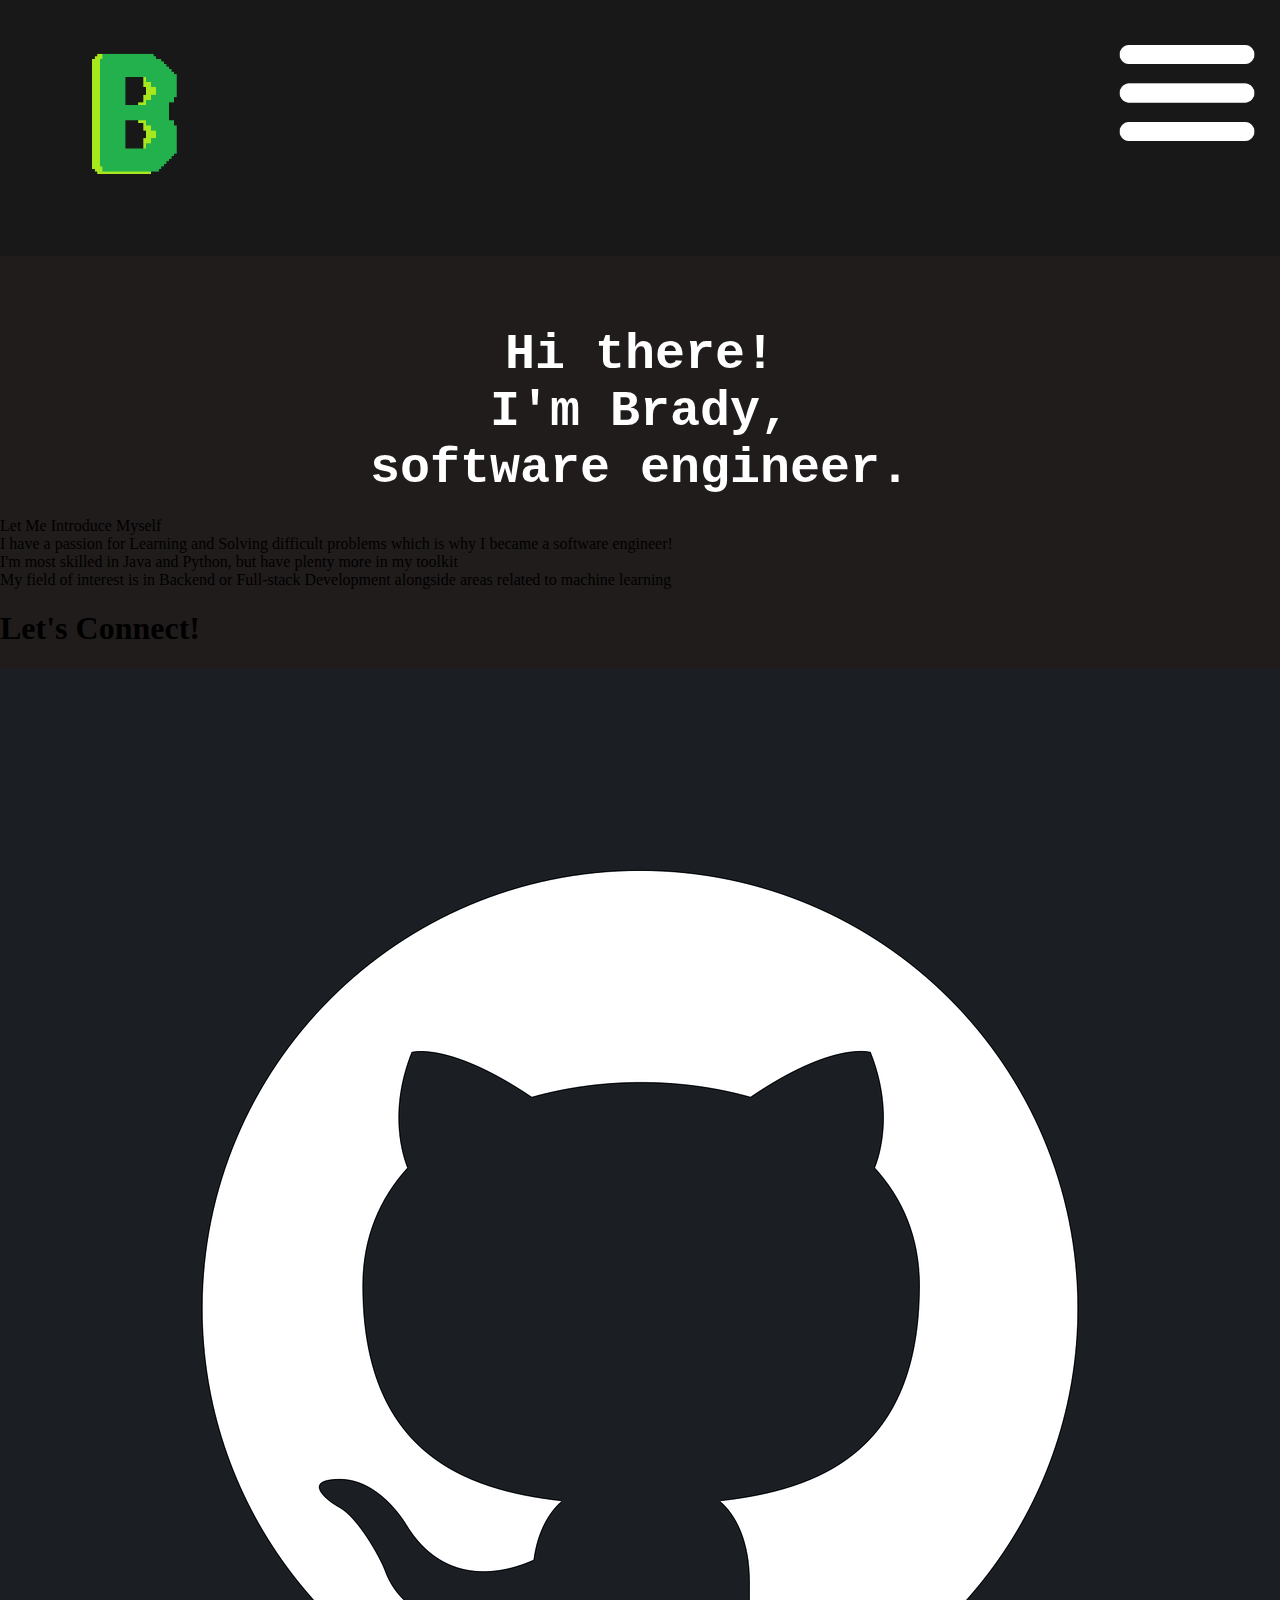
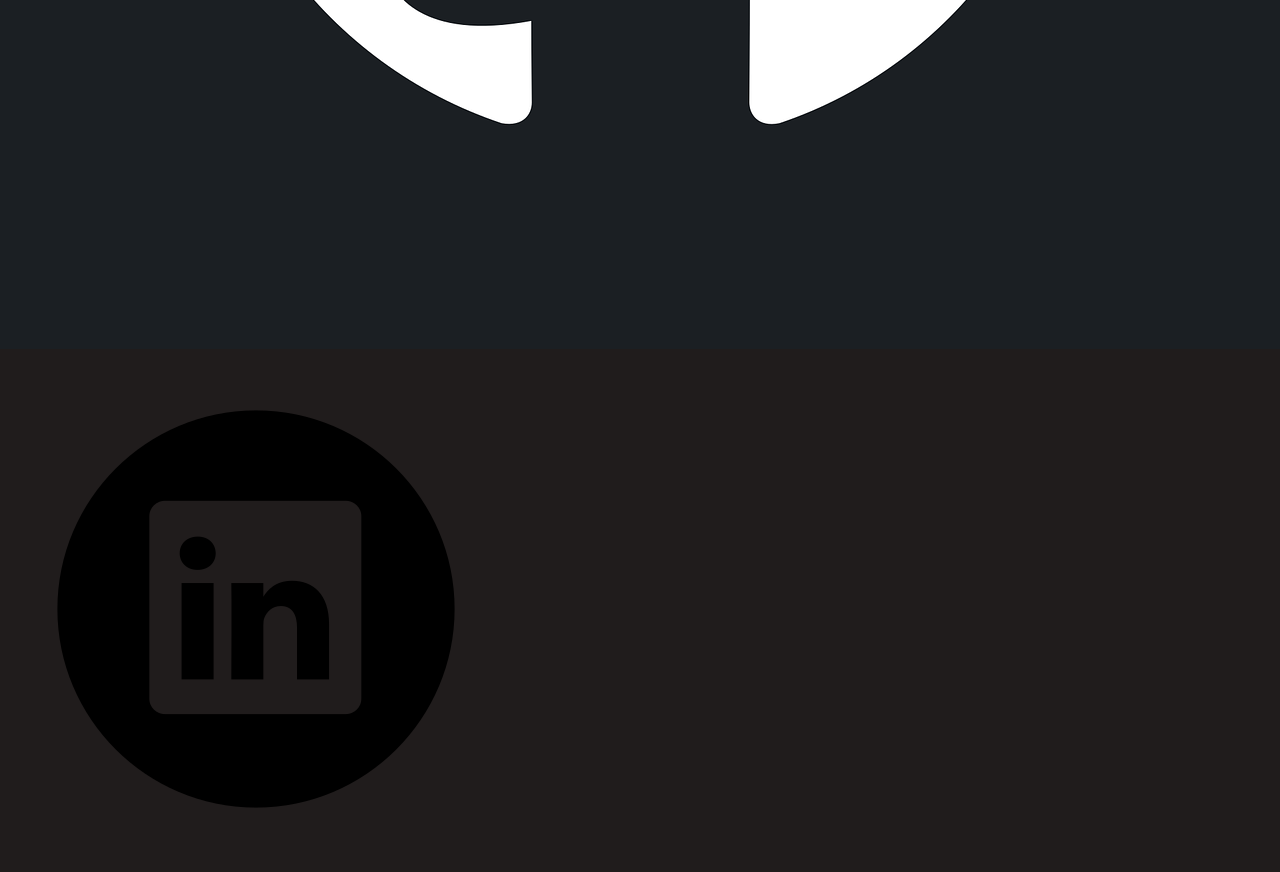
==== HTML/index.html @ 1a599a8c "update index and animation" ====
<!DOCTYPE html>
<html lang="en">
<head>
    <meta charset="UTF-8">
    <meta name="viewport" content="width=device-width, initial-scale=1.0">
    <title>Braydon Higgins</title>
    <link rel="icon" href="../Assets/favicon.ico" type="image/x-icon">
    <link rel="stylesheet" href="../CSS/main.css">
</head>
<body>
    <div class="TopNav">
        <div class="container">
            <img src="..\Assets\logo.png" alt="logo" class="logo">
            <img id="mobile-menu" class="mobile-menu" src="../Assets/menu-icon.png" alt="Open Navigation">
            
            <nav>
                <img id="mobile-exit" class="mobile-menu-exit" src="../Assets/exit-icon.png" alt="close navigation">

                <ul class="primary-nav">
                    <li><a href="#"><img src="../Assets/home-icon.png" alt="home icon"><span>Home</span></a>
                    </li>
                    <li><a href="../HTML/experience.html"><img src="../Assets/experience-icon.png" alt="work experience icon"><span>Work Experience</span></a>
                    </li>
                    <li><a href="../HTML/about.html"> <img src="..\Assets\about-me-icon.png" alt="about me icon"><span>About Me</span></a>
                    </li>
                    <li><a href="../HTML/contact.html"> <img src="../Assets/contact-me-icon.png" alt="contact me icon"><span>Contact Me</span></a>
                    </li>
                    <li><a href="https://github.com/Brady-Higgins/Brady-Higgins.github.io"><img src="../Assets/code-icon.png" alt="source code icon"><span>Code</span></a></li>
                </ul>

                
            </nav>
        </div>
    </div>

    <section class="hero">
        <div class="container">
            <div class="left-column" style="--n:53">
                <div class="body-text">
                <span class="type" onAnimationEnd="showAfter()">Hi there!<br>I'm Brady,<br>software engineer.</span>
            </div>
            <div class="show-after">
            <h2>Undergraduate CS Student at UMN</h2>
            </div>
            </div>
        </div>
    </section>
    <section class="Intro">
        <div class="container">
            <div class="text-line">Let Me <span>Introduce</span> Myself</div>
            <div class="text-line">I have a passion for <span>Learning</span> and <span>Solving</span> difficult problems which is why I became a software engineer!</div>
            <div class="text-line">I'm most skilled in <span>Java and Python</span>, but have plenty more in my toolkit</div>
            <div class="text-line">My field of interest is in <span>Backend or Full-stack Development</span> alongside areas related to machine learning</div>
        </div>
    </section>
    <section class="Connect">
        <div class="container">
            <h1>Let's Connect!</h1>
            <ul>
                <li>
                    <a href="https://github.com/Brady-Higgins">
                    <img src="../Assets/github-logo.png" alt="github logo"></a>
                </li>
                <li>
                    <a href="https://www.linkedin.com/in/braydon-higgins-075858278/">
                    <img src="../Assets/linkedin-icon.png" alt=""></a>
                </li>
            </ul>
        </div>
    </section>

<script>
function showAfter() {
      document.querySelector('.show-after').classList.add('show-after');
    }
</script>
</body>
</html>
---- CSS/main.css ----
body {
  background: #201c1c;
  margin: 0;
  font-family: "Roboto";
}

.TopNav {
  background-color: rgb(24, 24, 24);
}
.TopNav .logo {
  width: 20%;
  height: 20%;
}
.TopNav nav {
  display: none;
}
.TopNav .container {
  display: flex;
  place-content: space-between;
}
.TopNav .mobile-menu {
  filter: invert(100%);
  padding: 1em 1em 0 0;
  width: 12%;
  height: 12%;
  cursor: pointer;
}

ul {
  list-style-type: none;
  padding: 0;
  margin: 0;
}

.hero .left-column {
  margin-top: 1em;
  text-align: center;
  font-family: monospace;
  font-weight: 700;
  font-size: 50px;
  padding: 20px;
  background: #201c1c;
  color: #ffffff;
}
.hero .type {
  color: rgba(0, 0, 0, 0);
  background: linear-gradient(-90deg, #ffffff 5px, rgba(0, 0, 0, 0) 0) 10px 0, linear-gradient(#ffffff 0 0) 0 0;
  background-size: calc(var(--n) * 1ch) 200%;
  -webkit-background-clip: padding-box, text;
  background-clip: padding-box, text;
  background-repeat: no-repeat;
  animation: b 0.7s infinite steps(1), t calc(var(--n) * 0.3s) steps(var(--n)) forwards;
}
@keyframes t {
  from {
    background-size: 0 200%;
  }
}
@keyframes b {
  50% {
    background-position: 0 -100%, 0 0;
  }
}
.hero h2 {
  display: none;
  font-family: monospace;
  font-weight: 700;
  font-size: 50px;
  color: rgb(106, 104, 104);
}/*# sourceMappingURL=main.css.map */
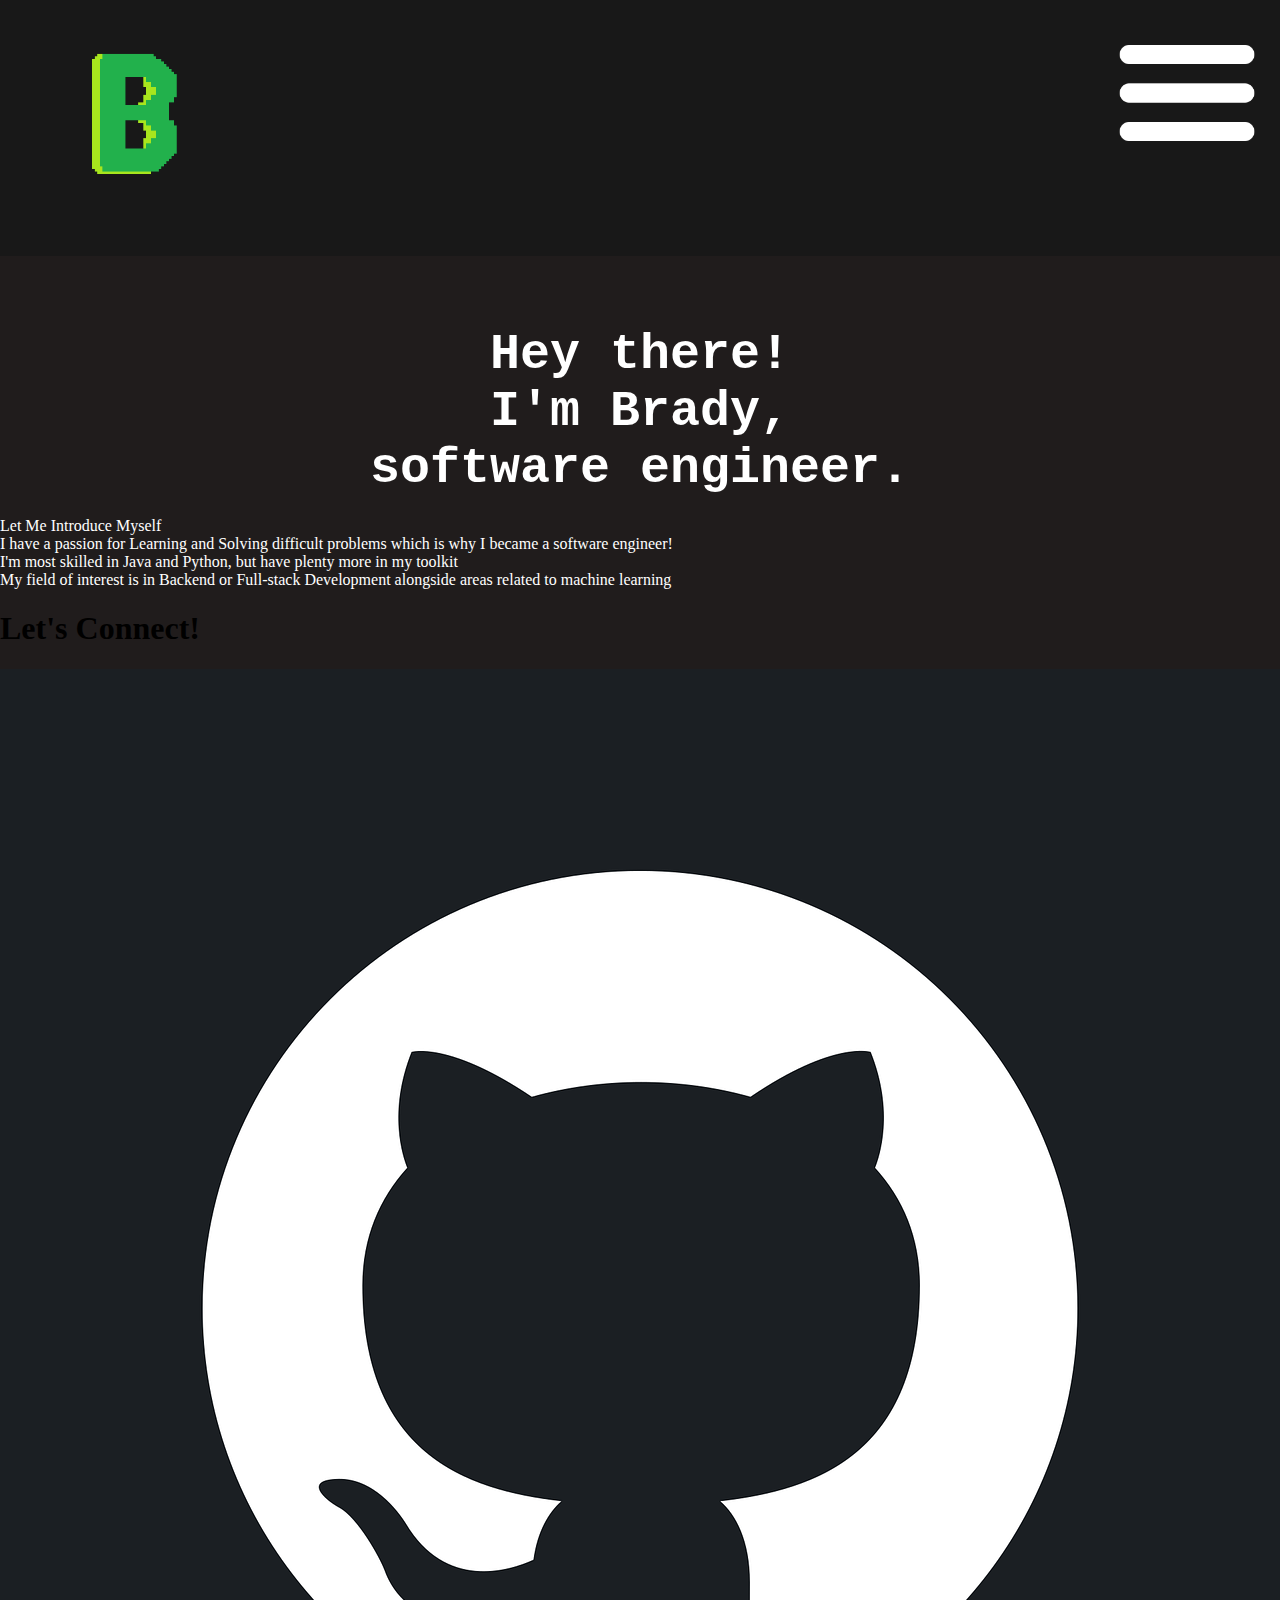
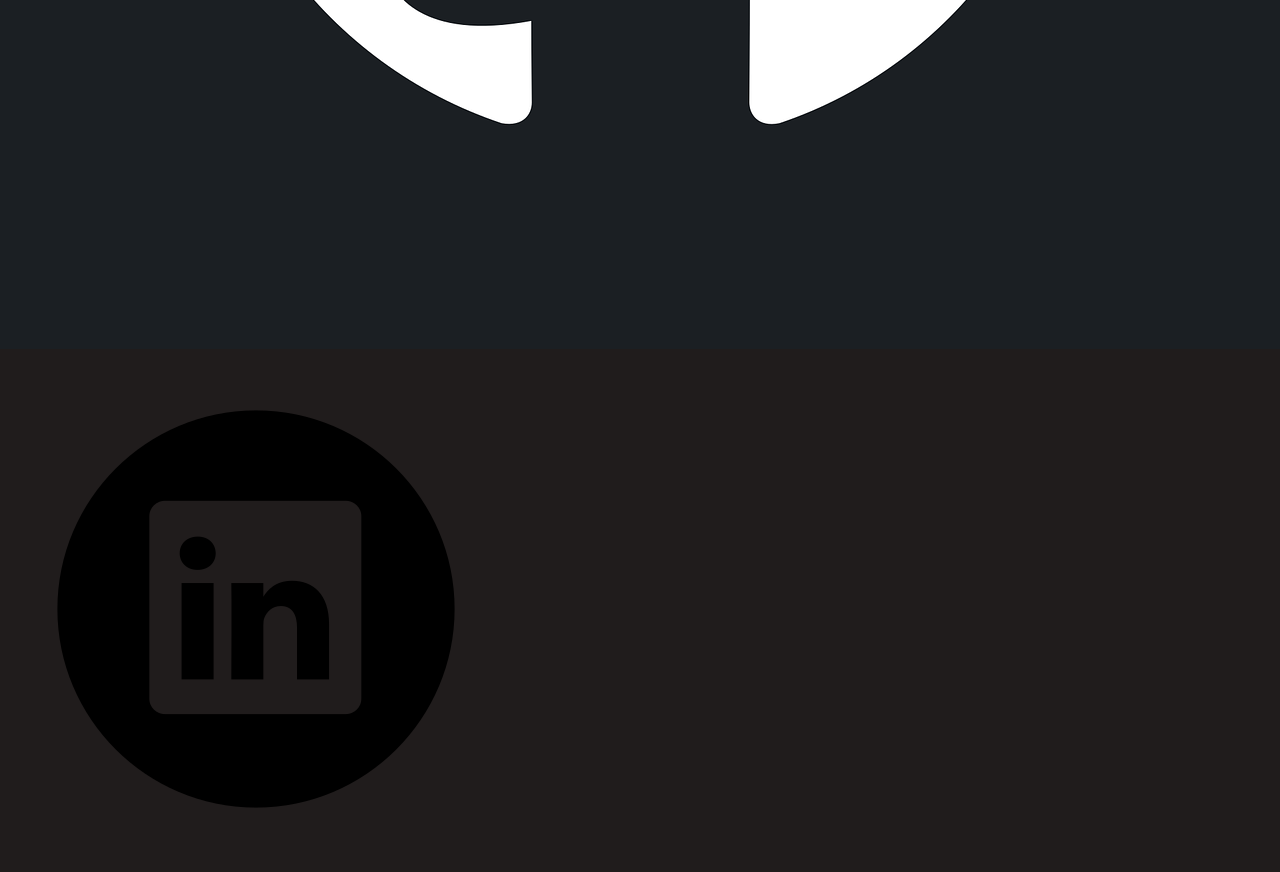
==== commit c140845f: "animation tweak" ====
--- a/HTML/index.html
+++ b/HTML/index.html
@@ -36,11 +36,12 @@
     <section class="hero">
         <div class="container">
             <div class="left-column" style="--n:53">
-                <div class="body-text">
-                <span class="type" onAnimationEnd="showAfter()">Hi there!<br>I'm Brady,<br>software engineer.</span>
+            <div class="body-text">
+                <span class="type" onAnimationEnd="showAfter()">Hey there!<br>I'm Brady,<br>software engineer.</span>
             </div>
             <div class="show-after">
-            <h2>Undergraduate CS Student at UMN</h2>
+                <a href="contact.html"><h2 class="contact-me">Contact Me</h2></a>
+                <h2 class="school">Undergraduate CS Student at UMN</h2>
             </div>
             </div>
         </div>
@@ -69,10 +70,18 @@
         </div>
     </section>
 
-<script>
-function showAfter() {
-      document.querySelector('.show-after').classList.add('show-after');
-    }
-</script>
+    <script>
+
+        const delay = 9500;
+        
+        //add visble after time delay
+        function showAfter() {
+            setTimeout(() => {
+                document.querySelector('.show-after').classList.add('visible');
+            }, delay);
+        }
+        //call once page loads
+        document.addEventListener('DOMContentLoaded', showAfter);
+    </script>
 </body>
 </html>
--- a/CSS/main.css
+++ b/CSS/main.css
@@ -32,6 +32,10 @@
   margin: 0;
 }
 
+.hero {
+  padding: 0;
+  margin: 0;
+}
 .hero .left-column {
   margin-top: 1em;
   text-align: center;
@@ -49,7 +53,7 @@
   -webkit-background-clip: padding-box, text;
   background-clip: padding-box, text;
   background-repeat: no-repeat;
-  animation: b 0.7s infinite steps(1), t calc(var(--n) * 0.3s) steps(var(--n)) forwards;
+  animation: b 0.7s infinite steps(1), t calc(var(--n) * 0.24s) steps(var(--n)) forwards;
 }
 @keyframes t {
   from {
@@ -61,10 +65,54 @@
     background-position: 0 -100%, 0 0;
   }
 }
-.hero h2 {
+.hero .show-after {
   display: none;
+}
+.hero .show-after.visible {
+  display: block;
+}
+.hero .contact-me {
   font-family: monospace;
   font-weight: 700;
-  font-size: 50px;
+  font-size: 30px;
+  color: rgb(255, 255, 255);
+  position: relative;
+}
+.hero .contact-me::before,
+.hero .contact-me::after {
+  cursor: pointer;
+  content: "Contact Me";
+  position: absolute;
+  background-color: rgb(234, 160, 21);
+  border: 2px solid rgb(234, 160, 21);
+}
+.hero .contact-me::before {
+  top: -5px;
+  left: -5px;
+  width: 100%;
+  height: 100%;
+  box-sizing: border-box;
+}
+.hero .contact-me::after {
+  top: -5px;
+  left: -5px;
+  width: 100%;
+  height: 100%;
+  box-sizing: border-box;
+}
+.hero .school {
+  font-family: monospace;
+  font-weight: 700;
+  font-size: 30px;
   color: rgb(106, 104, 104);
+}
+.hero h2 {
+  font-family: monospace;
+  font-weight: 700;
+  font-size: 30px;
+  color: rgb(106, 104, 104);
+}
+
+.Intro .text-line {
+  color: white;
 }/*# sourceMappingURL=main.css.map */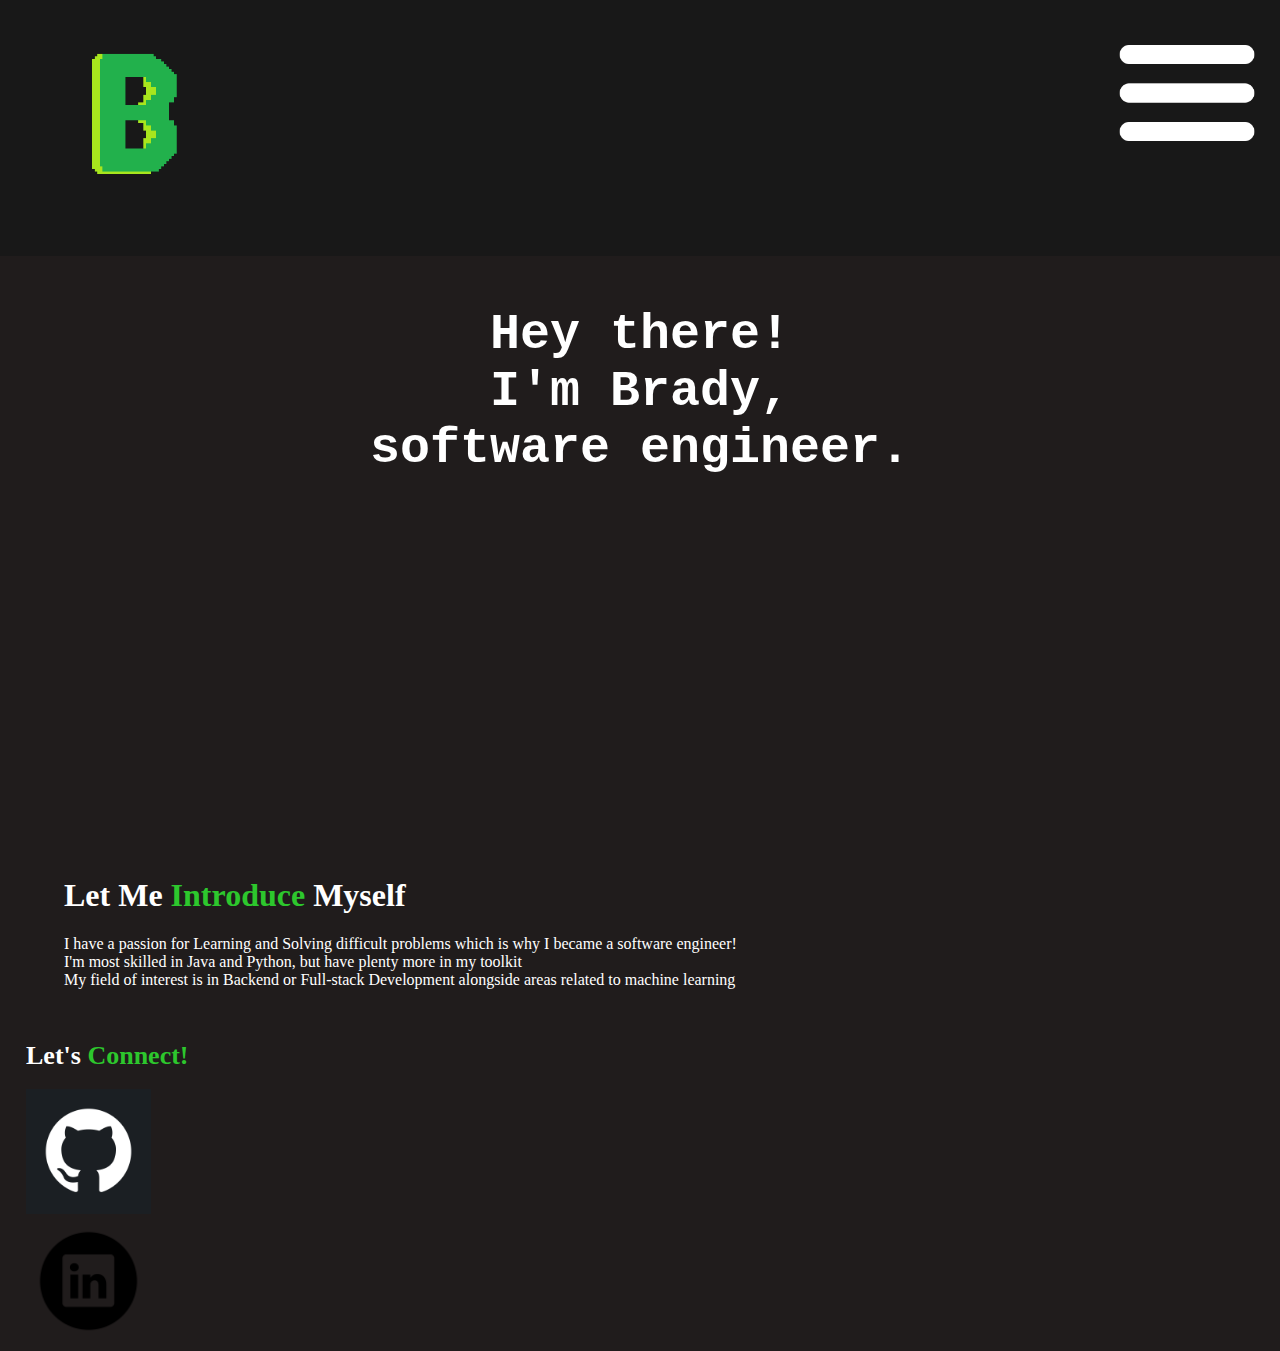
==== commit 25c1b122: "index update, el below animation" ====
--- a/HTML/index.html
+++ b/HTML/index.html
@@ -48,7 +48,7 @@
     </section>
     <section class="Intro">
         <div class="container">
-            <div class="text-line">Let Me <span>Introduce</span> Myself</div>
+            <h1>Let Me <span>Introduce</span> Myself</h1>
             <div class="text-line">I have a passion for <span>Learning</span> and <span>Solving</span> difficult problems which is why I became a software engineer!</div>
             <div class="text-line">I'm most skilled in <span>Java and Python</span>, but have plenty more in my toolkit</div>
             <div class="text-line">My field of interest is in <span>Backend or Full-stack Development</span> alongside areas related to machine learning</div>
@@ -56,15 +56,15 @@
     </section>
     <section class="Connect">
         <div class="container">
-            <h1>Let's Connect!</h1>
+            <h1>Let's <span>Connect!</span></h1>
             <ul>
                 <li>
                     <a href="https://github.com/Brady-Higgins">
-                    <img src="../Assets/github-logo.png" alt="github logo"></a>
+                    <img  class="github-icon" src="../Assets/github-logo.png" alt="github logo"></a>
                 </li>
                 <li>
                     <a href="https://www.linkedin.com/in/braydon-higgins-075858278/">
-                    <img src="../Assets/linkedin-icon.png" alt=""></a>
+                    <img class="linkedin-icon" src="../Assets/linkedin-icon.png" alt=""></a>
                 </li>
             </ul>
         </div>
--- a/CSS/main.css
+++ b/CSS/main.css
@@ -1,3 +1,7 @@
+:root {
+  --primary-color: rgb(45, 199, 45);
+}
+
 body {
   background: #201c1c;
   margin: 0;
@@ -38,11 +42,12 @@
 }
 .hero .left-column {
   margin-top: 1em;
+  width: 100%;
   text-align: center;
   font-family: monospace;
   font-weight: 700;
   font-size: 50px;
-  padding: 20px;
+  padding: 0;
   background: #201c1c;
   color: #ffffff;
 }
@@ -67,38 +72,22 @@
 }
 .hero .show-after {
   display: none;
+  position: absolute;
 }
 .hero .show-after.visible {
   display: block;
 }
 .hero .contact-me {
+  width: 50%;
   font-family: monospace;
   font-weight: 700;
   font-size: 30px;
   color: rgb(255, 255, 255);
   position: relative;
-}
-.hero .contact-me::before,
-.hero .contact-me::after {
-  cursor: pointer;
-  content: "Contact Me";
-  position: absolute;
-  background-color: rgb(234, 160, 21);
-  border: 2px solid rgb(234, 160, 21);
-}
-.hero .contact-me::before {
-  top: -5px;
-  left: -5px;
-  width: 100%;
-  height: 100%;
-  box-sizing: border-box;
-}
-.hero .contact-me::after {
-  top: -5px;
-  left: -5px;
-  width: 100%;
-  height: 100%;
-  box-sizing: border-box;
+  border: 5px solid var(--primary-color);
+  background: var(--primary-color);
+  text-decoration: none;
+  display: inline-block;
 }
 .hero .school {
   font-family: monospace;
@@ -113,6 +102,32 @@
   color: rgb(106, 104, 104);
 }
 
+.Intro {
+  position: initial;
+  color: white;
+  padding-left: 5%;
+  margin: 25em 0 0 0;
+}
+.Intro h1 span {
+  color: var(--primary-color);
+}
 .Intro .text-line {
   color: white;
+}
+
+.Connect {
+  font-size: small;
+  margin: 4em 0 0 2em;
+}
+.Connect h1 {
+  color: white;
+}
+.Connect h1 span {
+  color: var(--primary-color);
+}
+.Connect .github-icon {
+  width: 10%;
+}
+.Connect .linkedin-icon {
+  width: 10%;
 }/*# sourceMappingURL=main.css.map */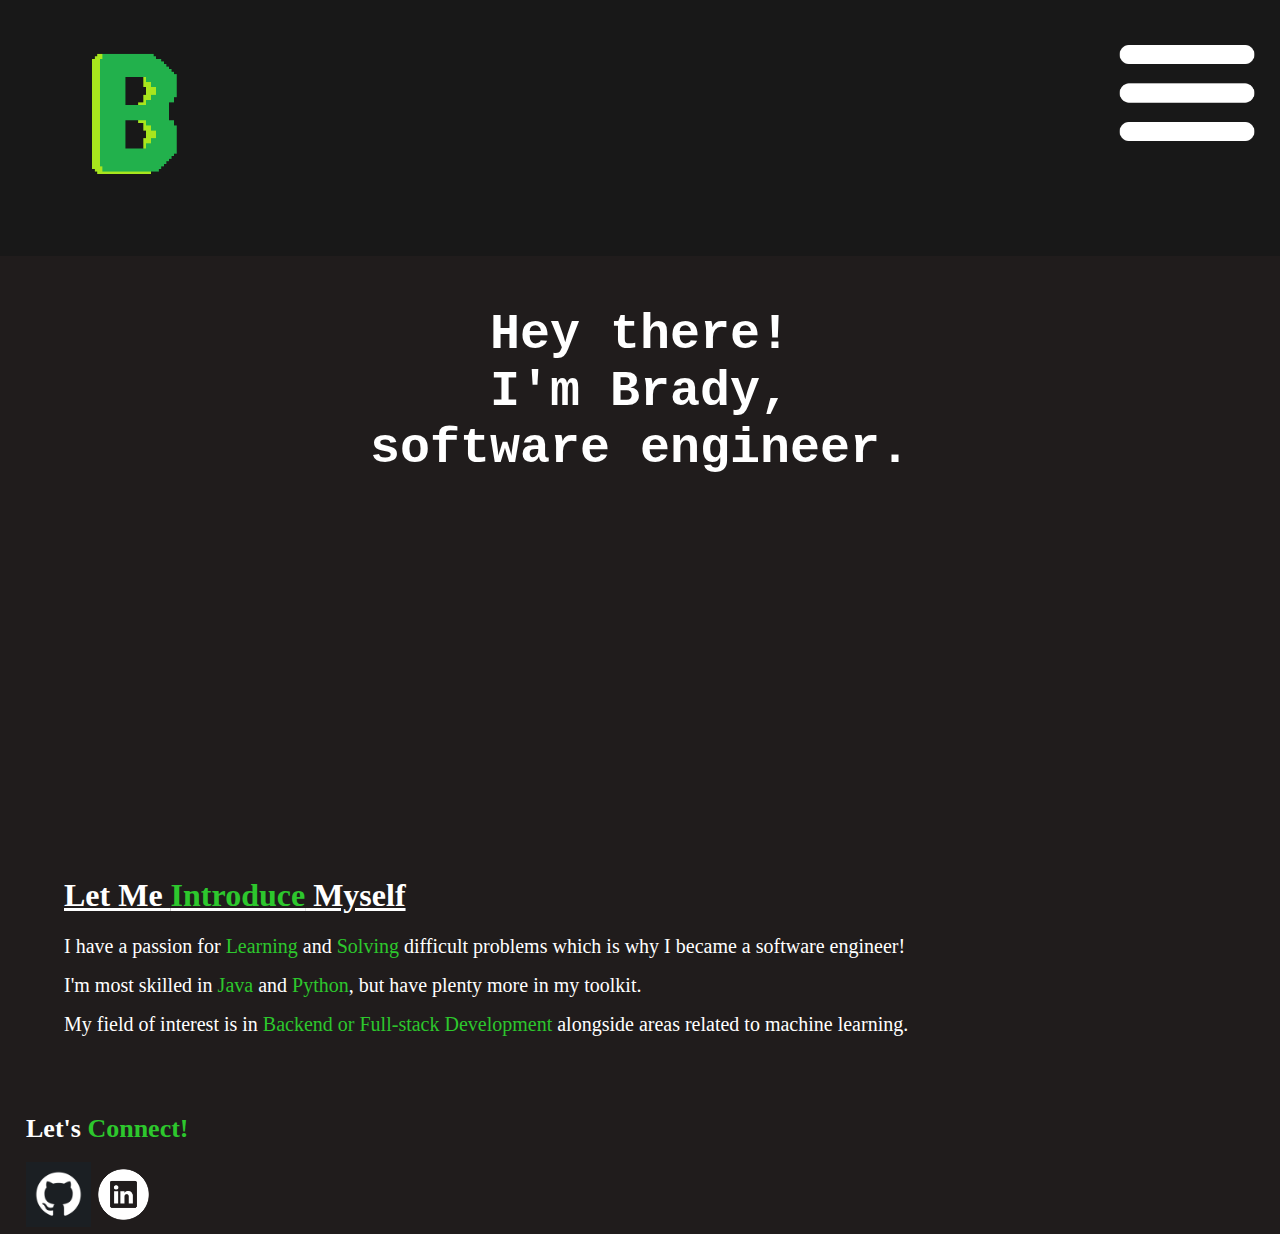
==== commit 392df999: "mobile homepage almost done" ====
--- a/HTML/index.html
+++ b/HTML/index.html
@@ -50,8 +50,8 @@
         <div class="container">
             <h1>Let Me <span>Introduce</span> Myself</h1>
             <div class="text-line">I have a passion for <span>Learning</span> and <span>Solving</span> difficult problems which is why I became a software engineer!</div>
-            <div class="text-line">I'm most skilled in <span>Java and Python</span>, but have plenty more in my toolkit</div>
-            <div class="text-line">My field of interest is in <span>Backend or Full-stack Development</span> alongside areas related to machine learning</div>
+            <div class="text-line">I'm most skilled in <span>Java </span>and<span> Python</span>, but have plenty more in my toolkit.</div>
+            <div class="text-line">My field of interest is in <span>Backend or Full-stack Development</span> alongside areas related to machine learning.</div>
         </div>
     </section>
     <section class="Connect">
--- a/CSS/main.css
+++ b/CSS/main.css
@@ -108,16 +108,25 @@
   padding-left: 5%;
   margin: 25em 0 0 0;
 }
+.Intro h1 {
+  text-decoration: underline;
+}
 .Intro h1 span {
   color: var(--primary-color);
 }
 .Intro .text-line {
+  font-size: 20px;
+  margin-top: 0.8em;
   color: white;
+}
+.Intro .text-line span {
+  font: bold;
+  color: var(--primary-color);
 }
 
 .Connect {
   font-size: small;
-  margin: 4em 0 0 2em;
+  margin: 6em 0 0 2em;
 }
 .Connect h1 {
   color: white;
@@ -125,9 +134,14 @@
 .Connect h1 span {
   color: var(--primary-color);
 }
+.Connect ul {
+  display: flex;
+  margin-left: 0;
+}
 .Connect .github-icon {
-  width: 10%;
+  width: 5em;
 }
 .Connect .linkedin-icon {
-  width: 10%;
+  width: 5em;
+  filter: invert(100%);
 }/*# sourceMappingURL=main.css.map */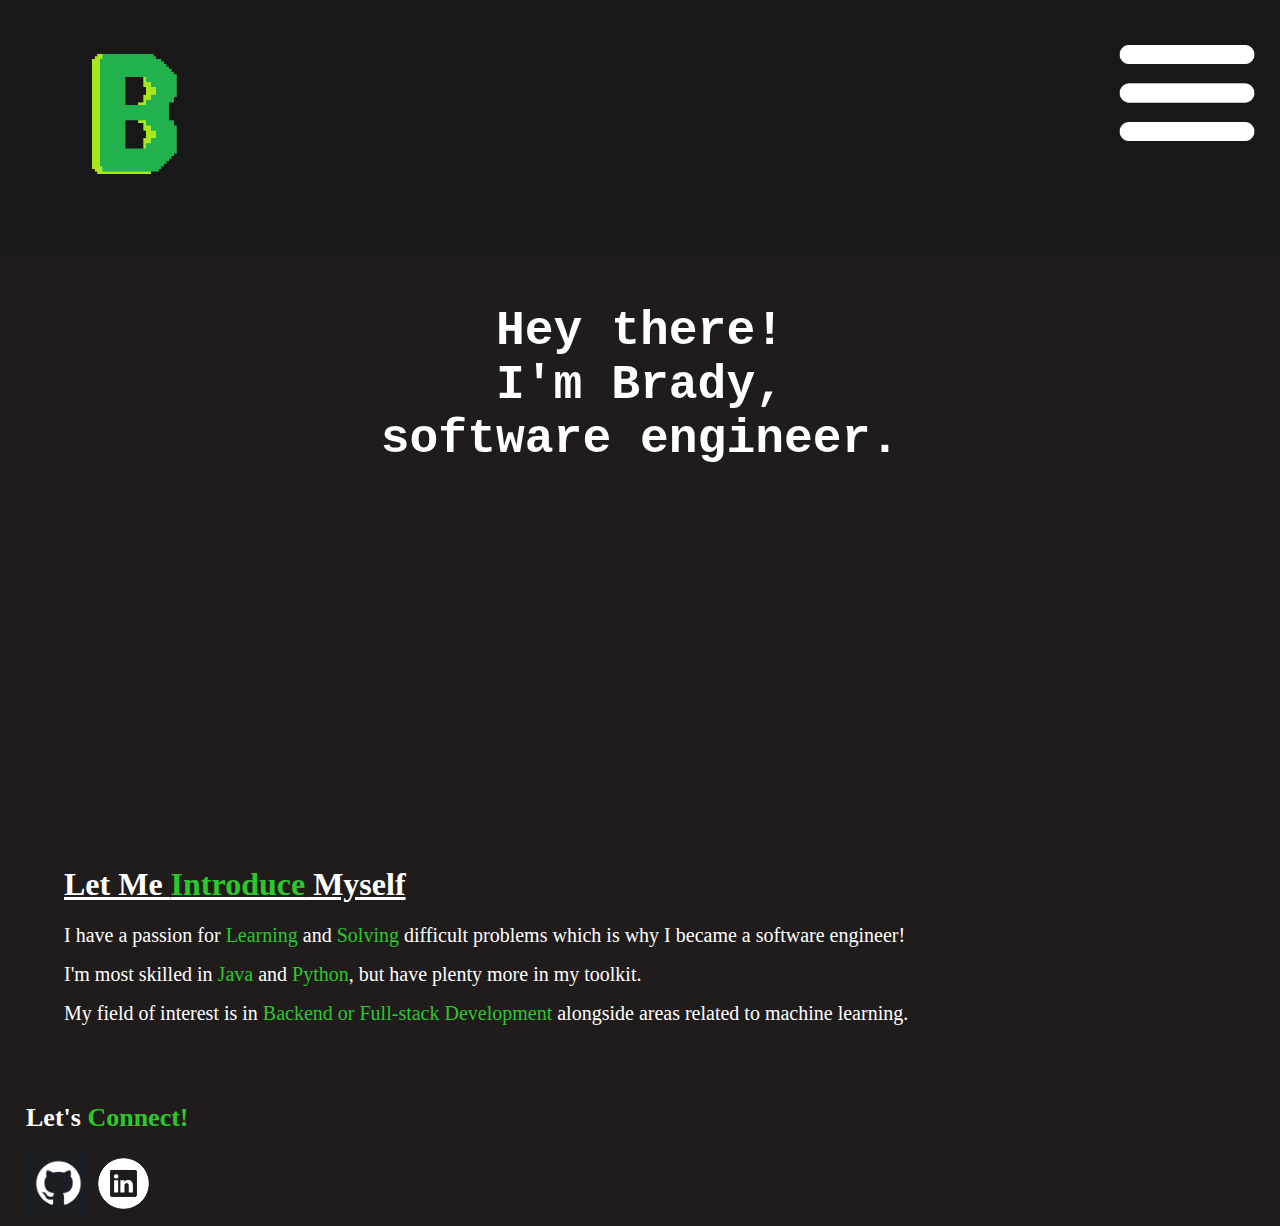
==== commit cce5c96f: "mobile home page almost done, exit mobile needs work" ====
--- a/HTML/index.html
+++ b/HTML/index.html
@@ -82,6 +82,19 @@
         }
         //call once page loads
         document.addEventListener('DOMContentLoaded', showAfter);
+
+        //mobile menu navigation
+        const mobileBtn = document.getElementById('mobile-menu')
+            nav = document.querySelector('nav');
+            mobileBtnExit = document.getElementById('mobile-exit')
+
+        mobileBtn.addEventListener('click', ()=>{
+            nav.classList.add('menu-btn')
+        })
+
+        mobileBtnExit.addEventListener('click', ()=>{
+            nav.classList.remove('menu-btn')
+        })
     </script>
 </body>
 </html>
--- a/CSS/main.css
+++ b/CSS/main.css
@@ -46,7 +46,7 @@
   text-align: center;
   font-family: monospace;
   font-weight: 700;
-  font-size: 50px;
+  font-size: 48px;
   padding: 0;
   background: #201c1c;
   color: #ffffff;
@@ -72,18 +72,20 @@
 }
 .hero .show-after {
   display: none;
+  margin: 0 auto;
   position: absolute;
+  left: 50%;
+  transform: translateX(-50%);
 }
 .hero .show-after.visible {
   display: block;
 }
 .hero .contact-me {
-  width: 50%;
+  width: 100%;
   font-family: monospace;
   font-weight: 700;
   font-size: 30px;
   color: rgb(255, 255, 255);
-  position: relative;
   border: 5px solid var(--primary-color);
   background: var(--primary-color);
   text-decoration: none;
@@ -144,4 +146,48 @@
 .Connect .linkedin-icon {
   width: 5em;
   filter: invert(100%);
+}
+
+nav.menu-btn {
+  display: block;
+}
+
+nav {
+  position: fixed;
+  z-index: 999;
+  width: 66%;
+  right: 0;
+  top: 0;
+  background: black;
+  height: 100vh;
+  padding: 1em;
+  display: flex;
+  flex-direction: column;
+  justify-content: space-between;
+}
+nav .mobile-menu-exit {
+  filter: invert(100%);
+  height: 10%;
+  margin-left: 70%;
+}
+nav ul.primary-nav {
+  margin-top: 5em;
+}
+nav li img {
+  display: none;
+}
+nav li span {
+  margin-top: 0;
+  display: block;
+}
+nav li a {
+  color: white;
+  text-decoration: none;
+  display: block;
+  padding: 0.5em;
+  font-size: 1.3em;
+  text-align: right;
+}
+nav li a:hover {
+  font-weight: bold;
 }/*# sourceMappingURL=main.css.map */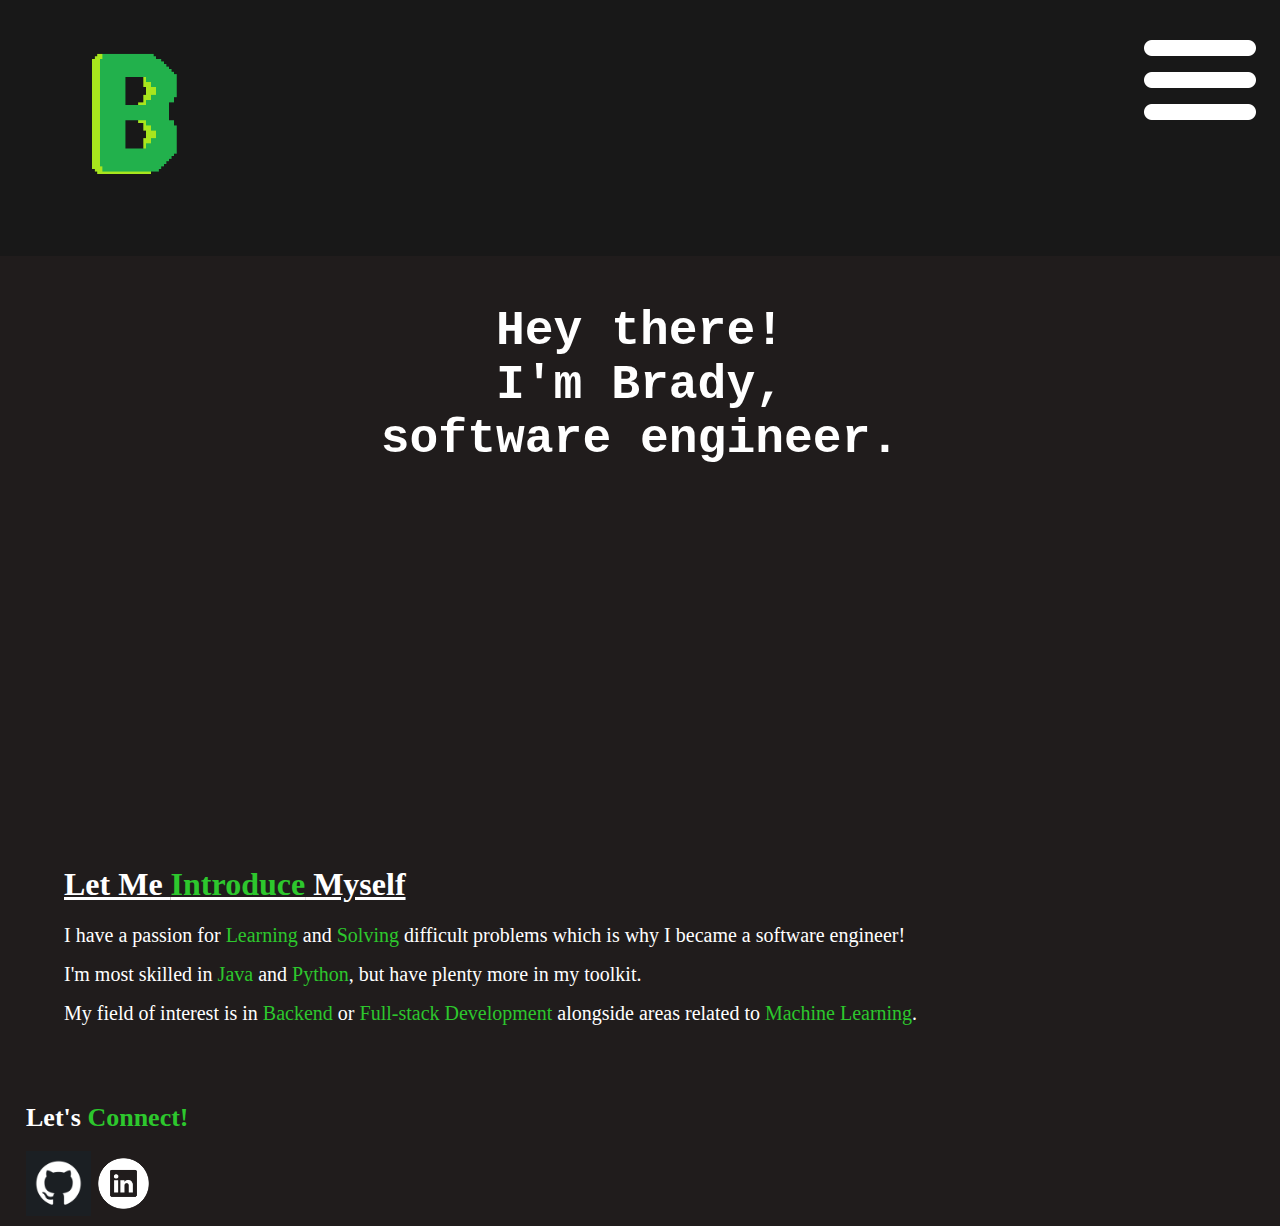
==== commit c786c6a9: "about me page" ====
--- a/HTML/index.html
+++ b/HTML/index.html
@@ -15,7 +15,7 @@
             
             <nav>
                 <img id="mobile-exit" class="mobile-menu-exit" src="../Assets/exit-icon.png" alt="close navigation">
-
+    
                 <ul class="primary-nav">
                     <li><a href="#"><img src="../Assets/home-icon.png" alt="home icon"><span>Home</span></a>
                     </li>
@@ -27,7 +27,7 @@
                     </li>
                     <li><a href="https://github.com/Brady-Higgins/Brady-Higgins.github.io"><img src="../Assets/code-icon.png" alt="source code icon"><span>Code</span></a></li>
                 </ul>
-
+    
                 
             </nav>
         </div>
@@ -37,7 +37,7 @@
         <div class="container">
             <div class="left-column" style="--n:53">
             <div class="body-text">
-                <span class="type" onAnimationEnd="showAfter()">Hey there!<br>I'm Brady,<br>software engineer.</span>
+                <span class="type">Hey there!<br>I'm Brady,<br>software engineer.</span>
             </div>
             <div class="show-after">
                 <a href="contact.html"><h2 class="contact-me">Contact Me</h2></a>
@@ -51,7 +51,7 @@
             <h1>Let Me <span>Introduce</span> Myself</h1>
             <div class="text-line">I have a passion for <span>Learning</span> and <span>Solving</span> difficult problems which is why I became a software engineer!</div>
             <div class="text-line">I'm most skilled in <span>Java </span>and<span> Python</span>, but have plenty more in my toolkit.</div>
-            <div class="text-line">My field of interest is in <span>Backend or Full-stack Development</span> alongside areas related to machine learning.</div>
+            <div class="text-line">My field of interest is in <span>Backend</span> or <span>Full-stack Development</span> alongside areas related to <span>Machine Learning</span>.</div>
         </div>
     </section>
     <section class="Connect">
--- a/CSS/main.css
+++ b/CSS/main.css
@@ -6,34 +6,6 @@
   background: #201c1c;
   margin: 0;
   font-family: "Roboto";
-}
-
-.TopNav {
-  background-color: rgb(24, 24, 24);
-}
-.TopNav .logo {
-  width: 20%;
-  height: 20%;
-}
-.TopNav nav {
-  display: none;
-}
-.TopNav .container {
-  display: flex;
-  place-content: space-between;
-}
-.TopNav .mobile-menu {
-  filter: invert(100%);
-  padding: 1em 1em 0 0;
-  width: 12%;
-  height: 12%;
-  cursor: pointer;
-}
-
-ul {
-  list-style-type: none;
-  padding: 0;
-  margin: 0;
 }
 
 .hero {
@@ -146,6 +118,45 @@
 .Connect .linkedin-icon {
   width: 5em;
   filter: invert(100%);
+}
+
+body {
+  background: #201c1c;
+  margin: 0;
+  font-family: "Roboto";
+}
+
+.hero .show-after.visible-about-me {
+  display: block;
+  font-size: 80px;
+  color: white;
+}
+
+.TopNav {
+  background-color: rgb(24, 24, 24);
+}
+.TopNav .logo {
+  width: 20%;
+}
+.TopNav nav {
+  display: none;
+}
+.TopNav .container {
+  display: flex;
+  place-content: space-between;
+}
+.TopNav .mobile-menu {
+  filter: invert(100%);
+  padding: 1em 1em 0 0;
+  width: 10%;
+  height: 10%;
+  cursor: pointer;
+}
+
+ul {
+  list-style-type: none;
+  padding: 0;
+  margin: 0;
 }
 
 nav.menu-btn {
@@ -167,8 +178,8 @@
 }
 nav .mobile-menu-exit {
   filter: invert(100%);
-  height: 10%;
-  margin-left: 70%;
+  height: 7%;
+  float: right;
 }
 nav ul.primary-nav {
   margin-top: 5em;
@@ -185,7 +196,7 @@
   text-decoration: none;
   display: block;
   padding: 0.5em;
-  font-size: 1.3em;
+  font-size: 1.5em;
   text-align: right;
 }
 nav li a:hover {
